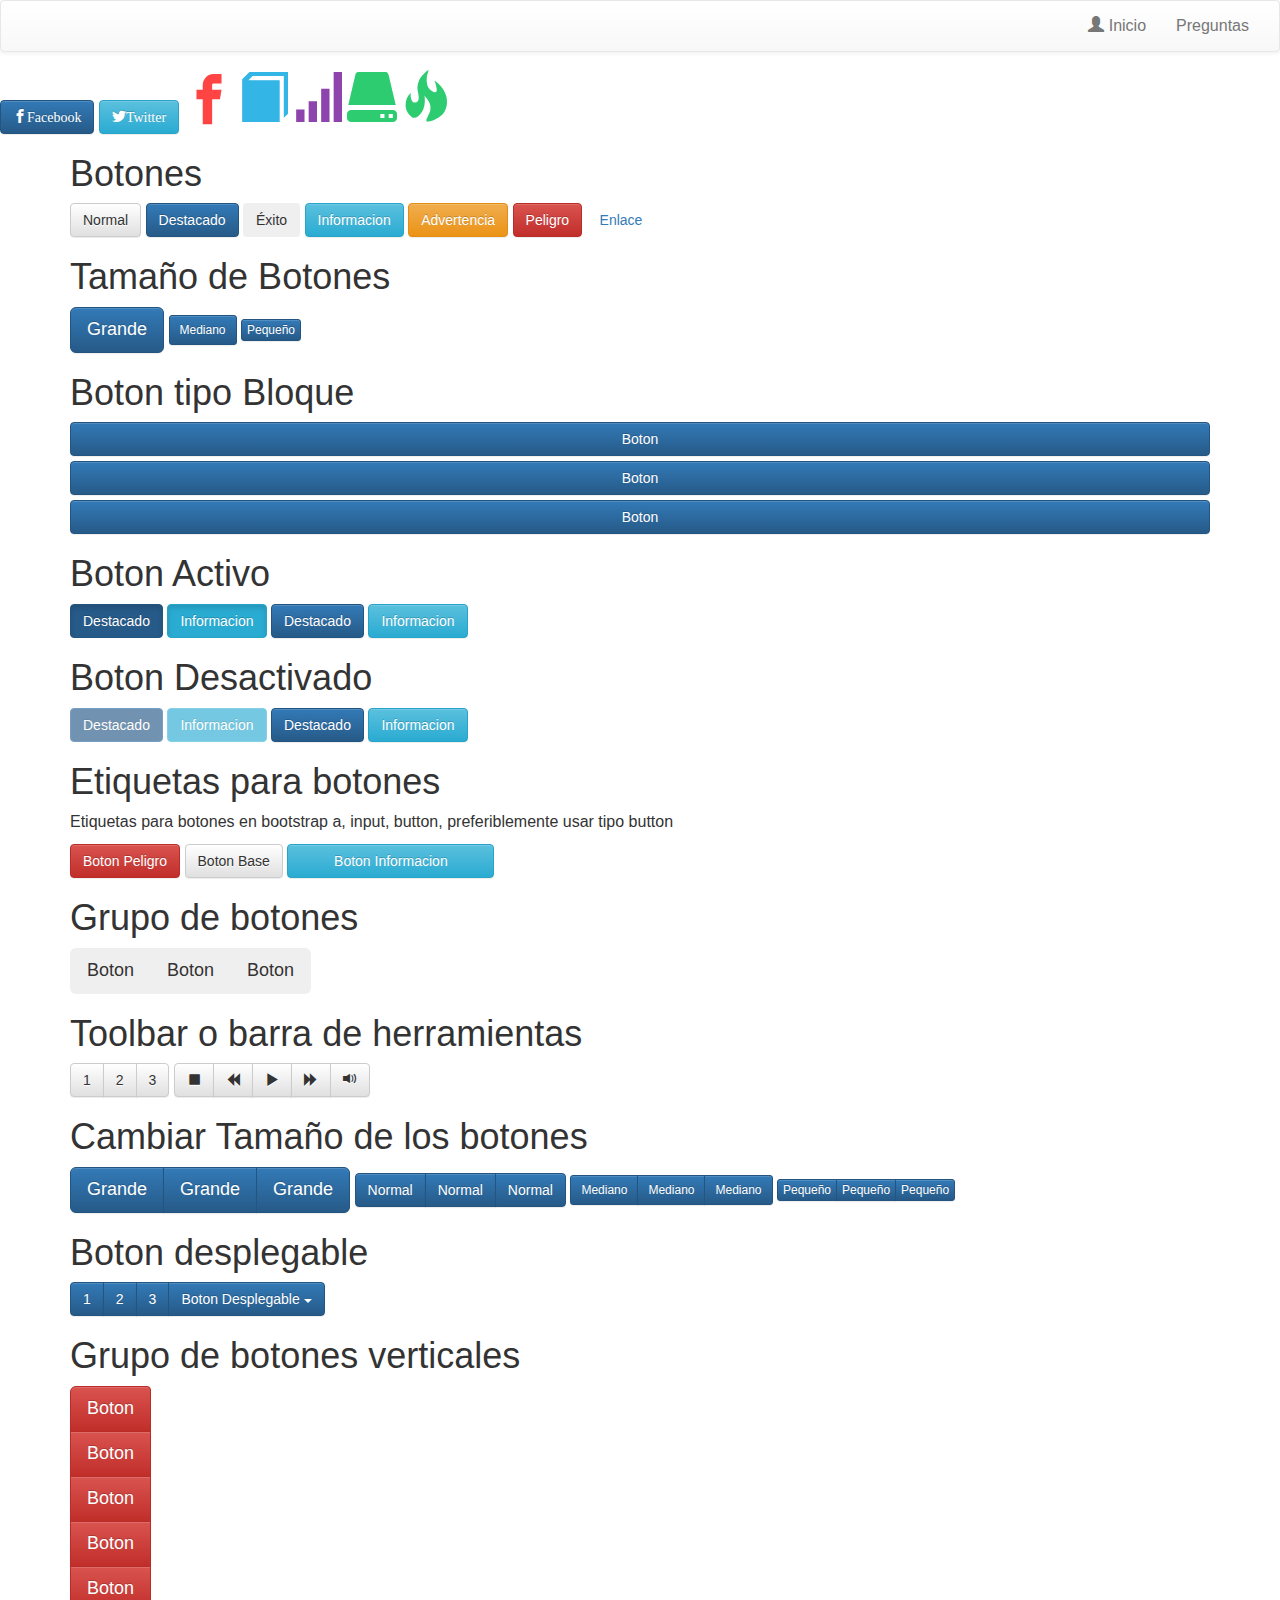
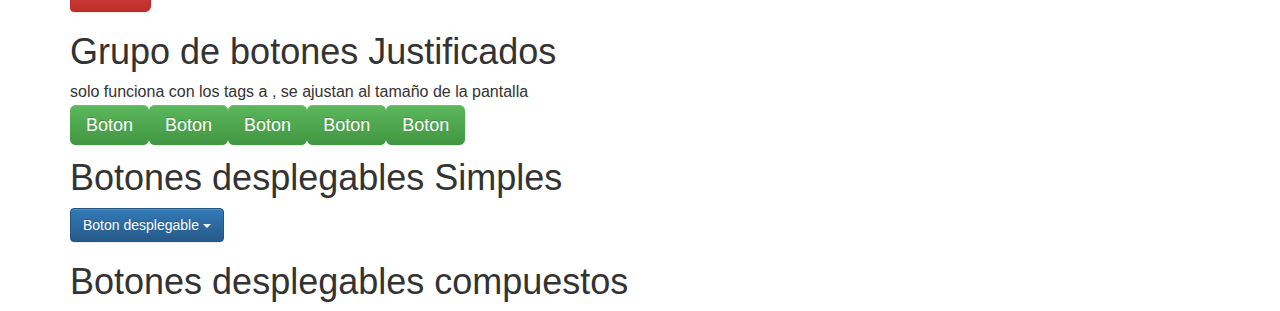
==== index.html @ 3566115e "Hice una pagina con todo tipo de botones en BootStrap" ====
<!doctype html>
<!--[if lt IE 7]>      <html class="no-js lt-ie9 lt-ie8 lt-ie7" lang=""> <![endif]-->
<!--[if IE 7]>         <html class="no-js lt-ie9 lt-ie8" lang=""> <![endif]-->
<!--[if IE 8]>         <html class="no-js lt-ie9" lang=""> <![endif]-->
<!--[if gt IE 8]><!--> <html class="no-js" lang=""> <!--<![endif]-->
    <head>
        <meta charset="utf-8">
        <meta http-equiv="X-UA-Compatible" content="IE=edge,chrome=1">
        <title></title>
        <meta name="description" content="">
        <meta name="viewport" content="width=device-width, initial-scale=1">
        <link rel="apple-touch-icon" href="apple-touch-icon.png">

        <link rel="stylesheet" href="css/bootstrap.min.css">
        <link rel="stylesheet" href="css/icomoon.css">
        <link rel="stylesheet" href="css/bootstrap-theme.min.css">
        <link rel="stylesheet" href="css/main.css">

        <script src="js/vendor/modernizr-2.8.3-respond-1.4.2.min.js"></script>
    </head>

    


    <body>
        <!--[if lt IE 8]>
            <p class="browserupgrade">You are using an <strong>outdated</strong> browser. Please <a href="http://browsehappy.com/">upgrade your browser</a> to improve your experience.</p>
        <![endif]-->
      
          <nav class="navbar navbar-default">
            <div class="container-fluid">
              <div class="navbar-header">
                <button class="navbar-toggle" data-toggle="collapse" data-target="#bs-example-navbar-collapse-1">
                  <span class="icon-bar"></span>
                  <span class="icon-bar"></span>
                  <span class="icon-bar"></span>
                </button>
              </div>

              <div class="collapse navbar-collapse" id="bs-example-navbar-collapse-1">
                <ul class="nav navbar-nav navbar-right">
                  <li><a href="#"><span class="glyphicon glyphicon-user"></span> Inicio </a></li>
                  <li><a href="#">Preguntas</a></li>
                </ul>
              </div>
            </div>
          </nav>
      
      <button class="btn btn-primary">
        <span class="icon-facebook">Facebook</span>
      </button>
      <button class="btn btn-info">
        <span class="icon-twitter">Twitter</span>
      </button>

      <span class="icon-facebook app color1"></span>
      <span class="glyphicon glyphicon-book app color2"></span>
      <span class="glyphicon glyphicon-signal app color3"></span>
      <span class="glyphicon glyphicon-hdd app color4"></span>
      <span class="glyphicon glyphicon-fire app color4"></span>
      
      <div class="container">
        <h1>Botones</h1>

        <button class='btn btn-default'>Normal</button>
        <button class='btn btn-primary'>Destacado</button>
        <button class='btn btn-sucess'>Éxito</button>
        <button class='btn btn-info'>Informacion</button>
        <button class='btn btn-warning'>Advertencia</button>
        <button class='btn btn-danger'>Peligro</button>
        <button class='btn btn-link'>Enlace</button>

        <h1>Tamaño de Botones</h1>
        <button class="btn btn-primary btn-lg">Grande</button>
        <button class="btn btn-primary btn-sm">Mediano</button>
        <button class="btn btn-primary btn-xs">Pequeño</button>
        
        <h1>Boton tipo Bloque</h1>
        <button class="btn btn-primary btn-block">Boton</button>
        <button class="btn btn-primary btn-block">Boton</button>
        <button class="btn btn-primary btn-block">Boton</button>
        
        <h1>Boton Activo</h1>
        <button class="btn btn-primary active">Destacado</button>
        <button class="btn btn-info active">Informacion</button>
        <button class="btn btn-primary ">Destacado</button>
        <button class="btn btn-info ">Informacion</button>

        <h1>Boton Desactivado</h1>
        <button class="btn btn-primary" disabled="disabled">Destacado</button>
        <button class="btn btn-info" disabled="disabled">Informacion</button>
        <button class="btn btn-primary ">Destacado</button>
        <button class="btn btn-info ">Informacion</button>

        

        <h1>Etiquetas para botones</h1>
        <p>Etiquetas para botones en bootstrap
          a, input, button, preferiblemente usar tipo button</p>
        <a href="#" class="btn btn-danger">Boton Peligro</a>
        <button class="btn btn-default">Boton Base</button>
        <input type="text" class="btn btn-info" value="Boton Informacion">

        <h1>Grupo de botones</h1>
        <div class="btn-group">
          <button class="btn btn-sucess btn-lg">Boton</button>
          <button class="btn btn-sucess btn-lg">Boton</button>
          <button class="btn btn-sucess btn-lg">Boton</button>
        </div>

        <h1>Toolbar o barra de herramientas</h1>
        <div class="btn-toolbar">
          <div class="btn-group"> 
              <button class="btn btn-default">1</button>
              <button class="btn btn-default">2</button>
              <button class="btn btn-default">3</button>             
          </div>
          <div class="btn-group"> 
              <button class="btn btn-default">
                <span class="glyphicon glyphicon-stop"></span>
              </button>
              <button class="btn btn-default">
                <span class="glyphicon glyphicon-backward"></span>
              </button>
              <button class="btn btn-default">
                <span class="glyphicon glyphicon-play"></span>
              </button>
              <button class="btn btn-default">
                <span class="glyphicon glyphicon-forward"></span>
              </button>
              <button class="btn btn-default">
                <span class="glyphicon glyphicon-volume-up"></span>
              </button>
          </div>
        </div>
        
        <h1>Cambiar Tamaño de los botones</h1>

        <div class="btn-group btn-group-lg">
          <button class="btn btn-primary">Grande</button>
          <button class="btn btn-primary">Grande</button>
          <button class="btn btn-primary">Grande</button>
        </div>
        <div class="btn-group btn-group">
          <button class="btn btn-primary">Normal</button>
          <button class="btn btn-primary">Normal</button>
          <button class="btn btn-primary">Normal</button>
        </div>
        <div class="btn-group btn-group-sm">
          <button class="btn btn-primary">Mediano</button>
          <button class="btn btn-primary">Mediano</button>
          <button class="btn btn-primary">Mediano</button>
        </div>
        <div class="btn-group btn-group-xs">
          <button class="btn btn-primary">Pequeño</button>
          <button class="btn btn-primary">Pequeño</button>
          <button class="btn btn-primary">Pequeño</button>
        </div>

        <h1>Boton desplegable</h1>
        
        <div class="btn-group">
          <button class="btn btn-primary">1</button>
          <button class="btn btn-primary">2</button>
          <button class="btn btn-primary">3</button>
          
          <div class="btn-group">
            <button class="btn btn-primary dropdown-toggle" data-toggle="dropdown">
              Boton Desplegable <span class="caret"></span>
            </button>
            <ul class="dropdown-menu">
              <li><a href="#">Enlace </a></li>
              <li><a href="#">Enlace </a></li>
              <li><a href="#">Enlace </a></li>
              <li><a href="#">Enlace </a></li>
              <li><a href="#">Enlace </a></li>
            </ul>
          </div>

        </div>

        <h1>Grupo de botones verticales</h1>

        <div class="btn-group-vertical">
          <button class="btn btn-danger btn-lg">Boton</button>
          <button class="btn btn-danger btn-lg">Boton</button>
          <button class="btn btn-danger btn-lg">Boton</button>
          <button class="btn btn-danger btn-lg">Boton</button>
          <button class="btn btn-danger btn-lg">Boton</button>
        </div>

        <h1>Grupo de botones Justificados</h1>
        <p>solo funciona con los tags a , se ajustan al tamaño de la pantalla</p>

        <div class="btn-group-justified">
          <a href="#" class="btn-success btn-lg">Boton</a>
          <a href="#" class="btn-success btn-lg">Boton</a>
          <a href="#" class="btn-success btn-lg">Boton</a>
          <a href="#" class="btn-success btn-lg">Boton</a>
          <a href="#" class="btn-success btn-lg">Boton</a>
        </div>

        <h1>Botones desplegables Simples</h1>

        <div class="btn-group">
          <button class="btn btn-primary dropdown-toggle" data-toggle="dropdown">
            Boton desplegable <span class="caret"></span>
          </button>
          <ul class="dropdown-menu">
            <li><a href="#">Enlace1</a></li>
            <li><a href="#">Enlace2</a></li>
            <li><a href="#">Enlace3</a></li>
            <li class="divider"></li>
            <li><a href="#">Enlace4</a></li>
            <li><a href="#">Enlace5</a></li>
          </ul>

        </div>

        <h1>Botones desplegables compuestos</h1>



      </div>

      
        <script>window.jQuery || document.write('<script src="js/vendor/jquery-1.11.2.min.js"><\/script>')</script>

        <script src="js/vendor/bootstrap.min.js"></script>

        <script src="js/main.js"></script>

        <!-- Google Analytics: change UA-XXXXX-X to be your site's ID. -->
        <script>
            (function(b,o,i,l,e,r){b.GoogleAnalyticsObject=l;b[l]||(b[l]=
            function(){(b[l].q=b[l].q||[]).push(arguments)});b[l].l=+new Date;
            e=o.createElement(i);r=o.getElementsByTagName(i)[0];
            e.src='//www.google-analytics.com/analytics.js';
            r.parentNode.insertBefore(e,r)}(window,document,'script','ga'));
            ga('create','UA-XXXXX-X','auto');ga('send','pageview');
        </script>
    </body>
</html>
---- css/icomoon.css ----
@font-face {
  font-family: 'icomoon';
  src:  url('..//fonts/icomoon.eot?536rh');
  src:  url('..//fonts/icomoon.eot?536rh#iefix') format('embedded-opentype'),
    url('..//fonts/icomoon.ttf?536rh') format('truetype'),
    url('..//fonts/icomoon.woff?536rh') format('woff'),
    url('..//fonts/icomoon.svg?536rh#icomoon') format('svg');
  font-weight: normal;
  font-style: normal;
}

[class^="icon-"], [class*=" icon-"] {
  /* use !important to prevent issues with browser extensions that change fonts */
  font-family: 'icomoon' !important;
  speak: none;
  font-style: normal;
  font-weight: normal;
  font-variant: normal;
  text-transform: none;
  line-height: 1;

  /* Better Font Rendering =========== */
  -webkit-font-smoothing: antialiased;
  -moz-osx-font-smoothing: grayscale;
}

.icon-google-plus:before {
  content: "\ea8b";
}
.icon-facebook:before {
  content: "\ea90";
}
.icon-twitter:before {
  content: "\ea96";
}
.icon-youtube:before {
  content: "\ea9d";
}
---- css/main.css ----
/* ==========================================================================
   Author's custom styles
   ========================================================================== */

body {
    font-size: 16px;
}

.color1{
    color: #ff4444;
}

.color2{
    color: #33b5e5;
}

.color3{
    color: #8e44ad;
}

.color4{
    color: #2ecc71;
}


.app{
    font-size: 50px;
}
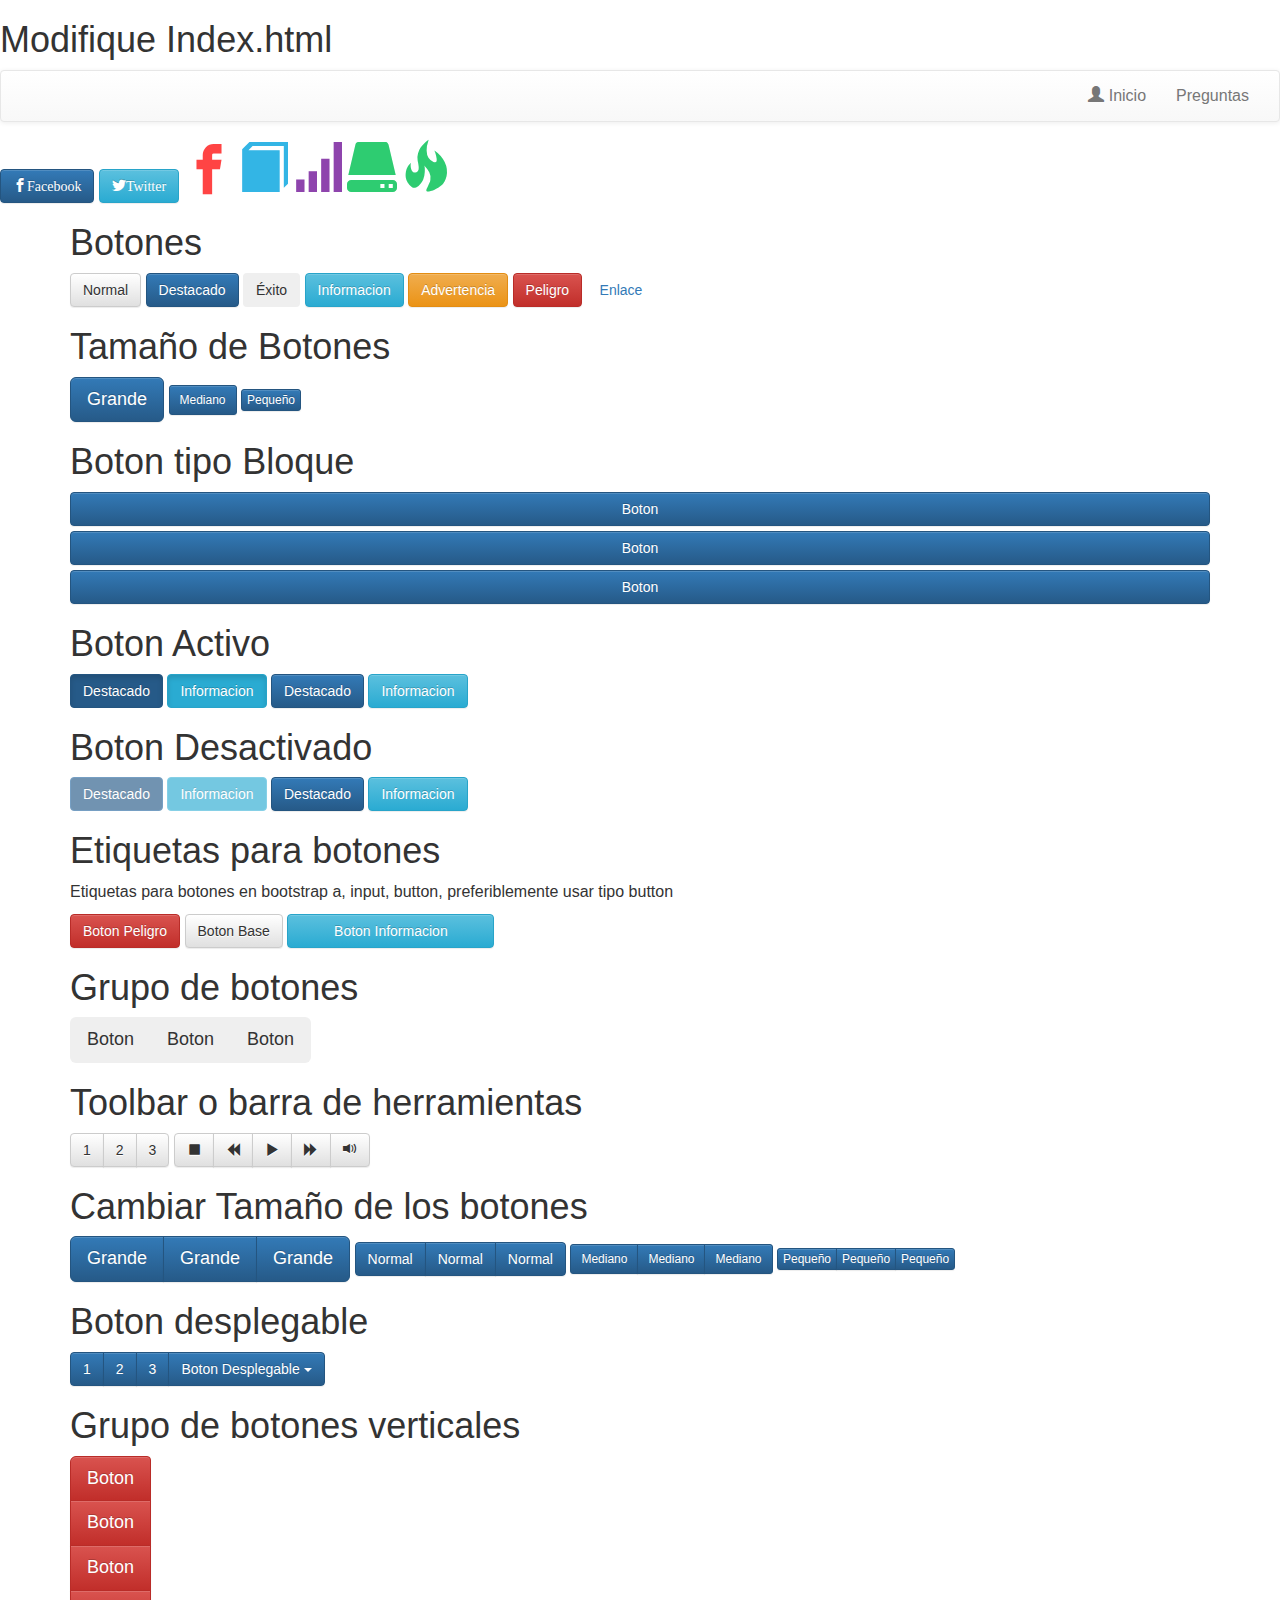
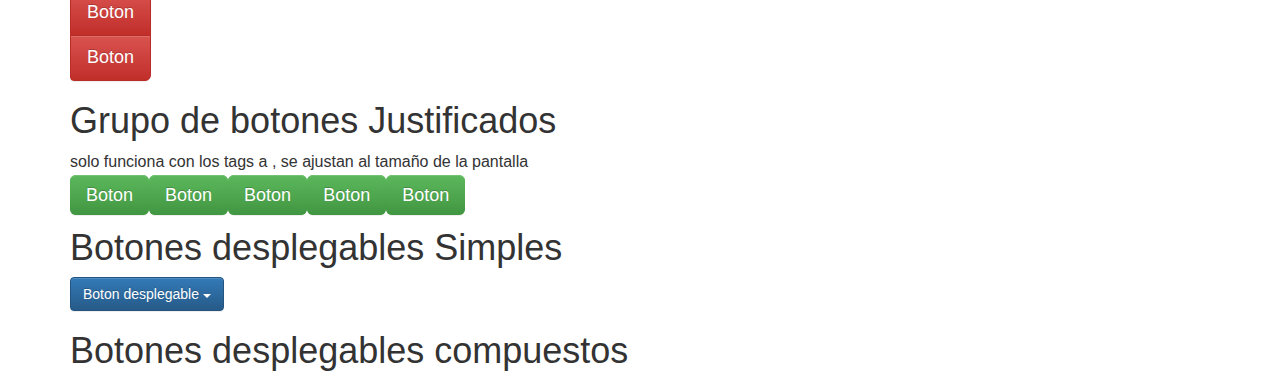
==== commit 25026bb1: "Agregamos titulo Index" ====
--- a/index.html
+++ b/index.html
@@ -26,7 +26,8 @@
         <!--[if lt IE 8]>
             <p class="browserupgrade">You are using an <strong>outdated</strong> browser. Please <a href="http://browsehappy.com/">upgrade your browser</a> to improve your experience.</p>
         <![endif]-->
-      
+        <h1>Modifique Index.html</h1>
+
           <nav class="navbar navbar-default">
             <div class="container-fluid">
               <div class="navbar-header">
